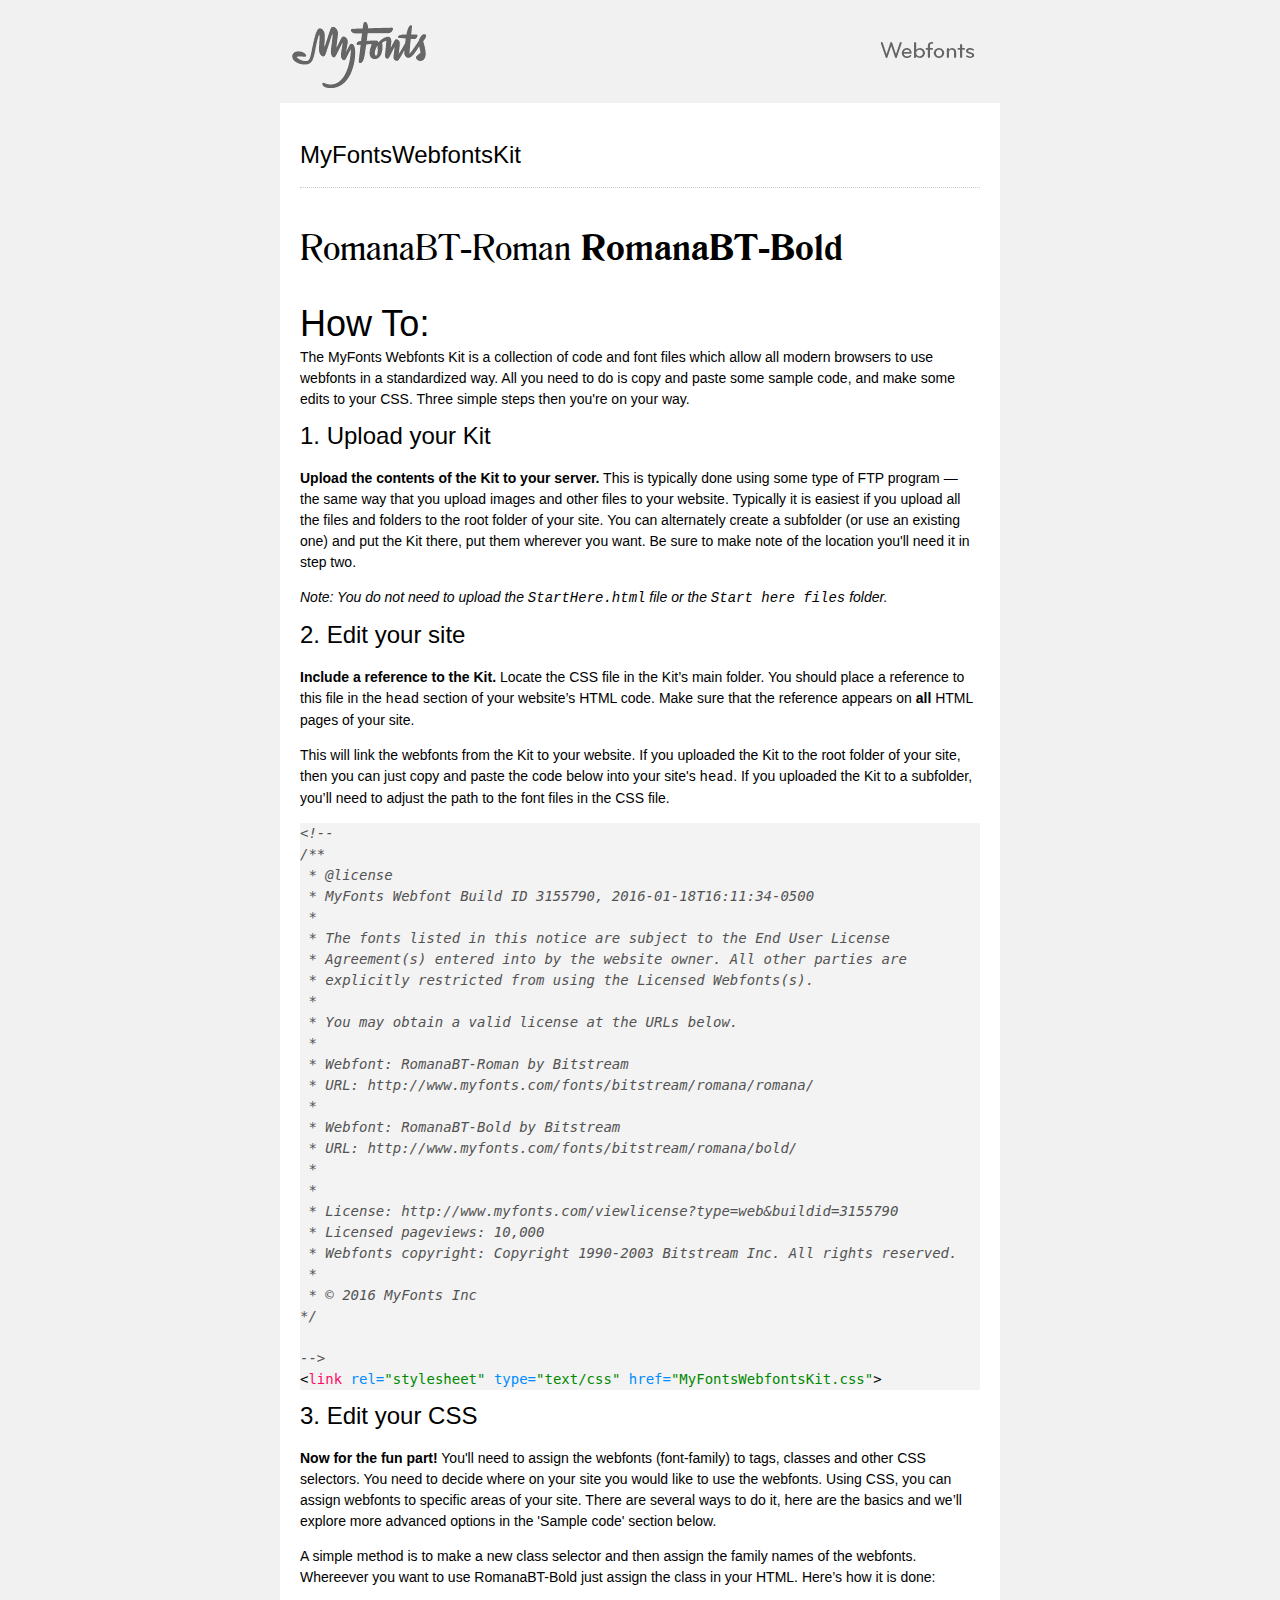
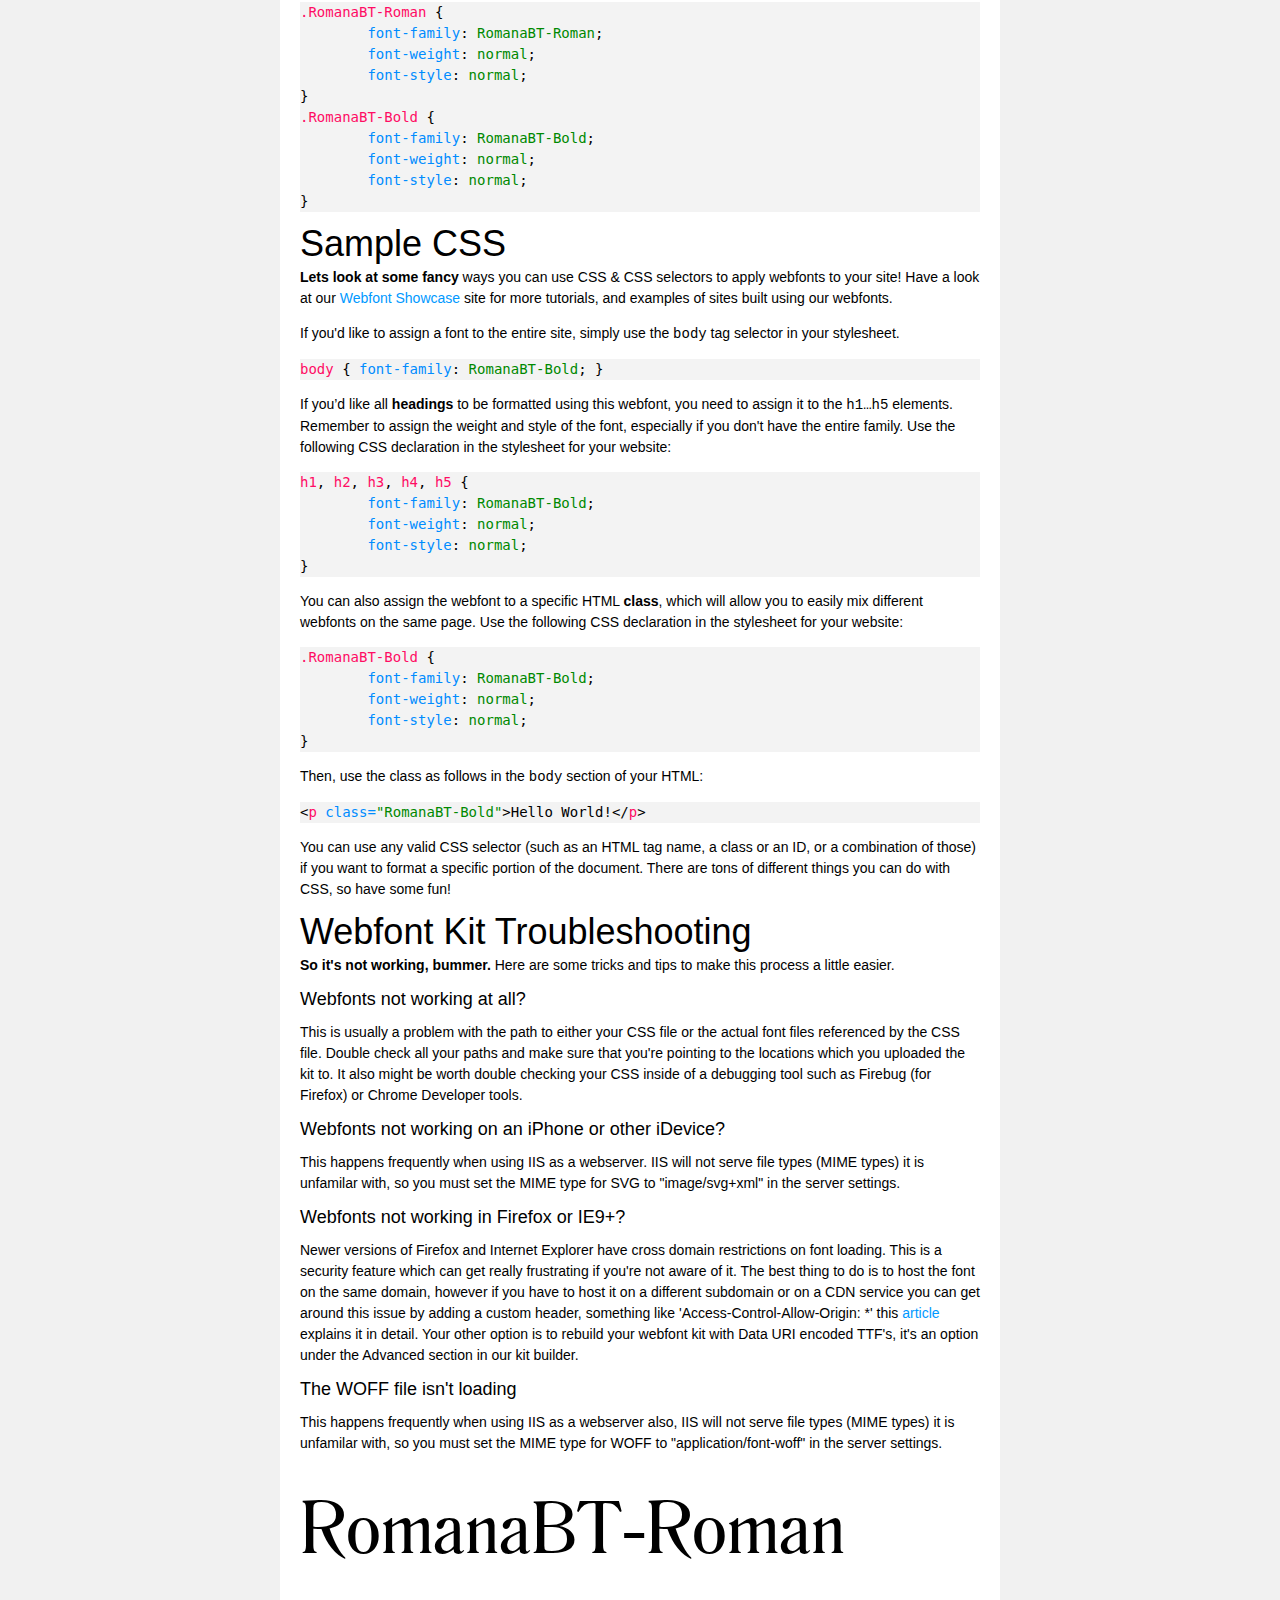
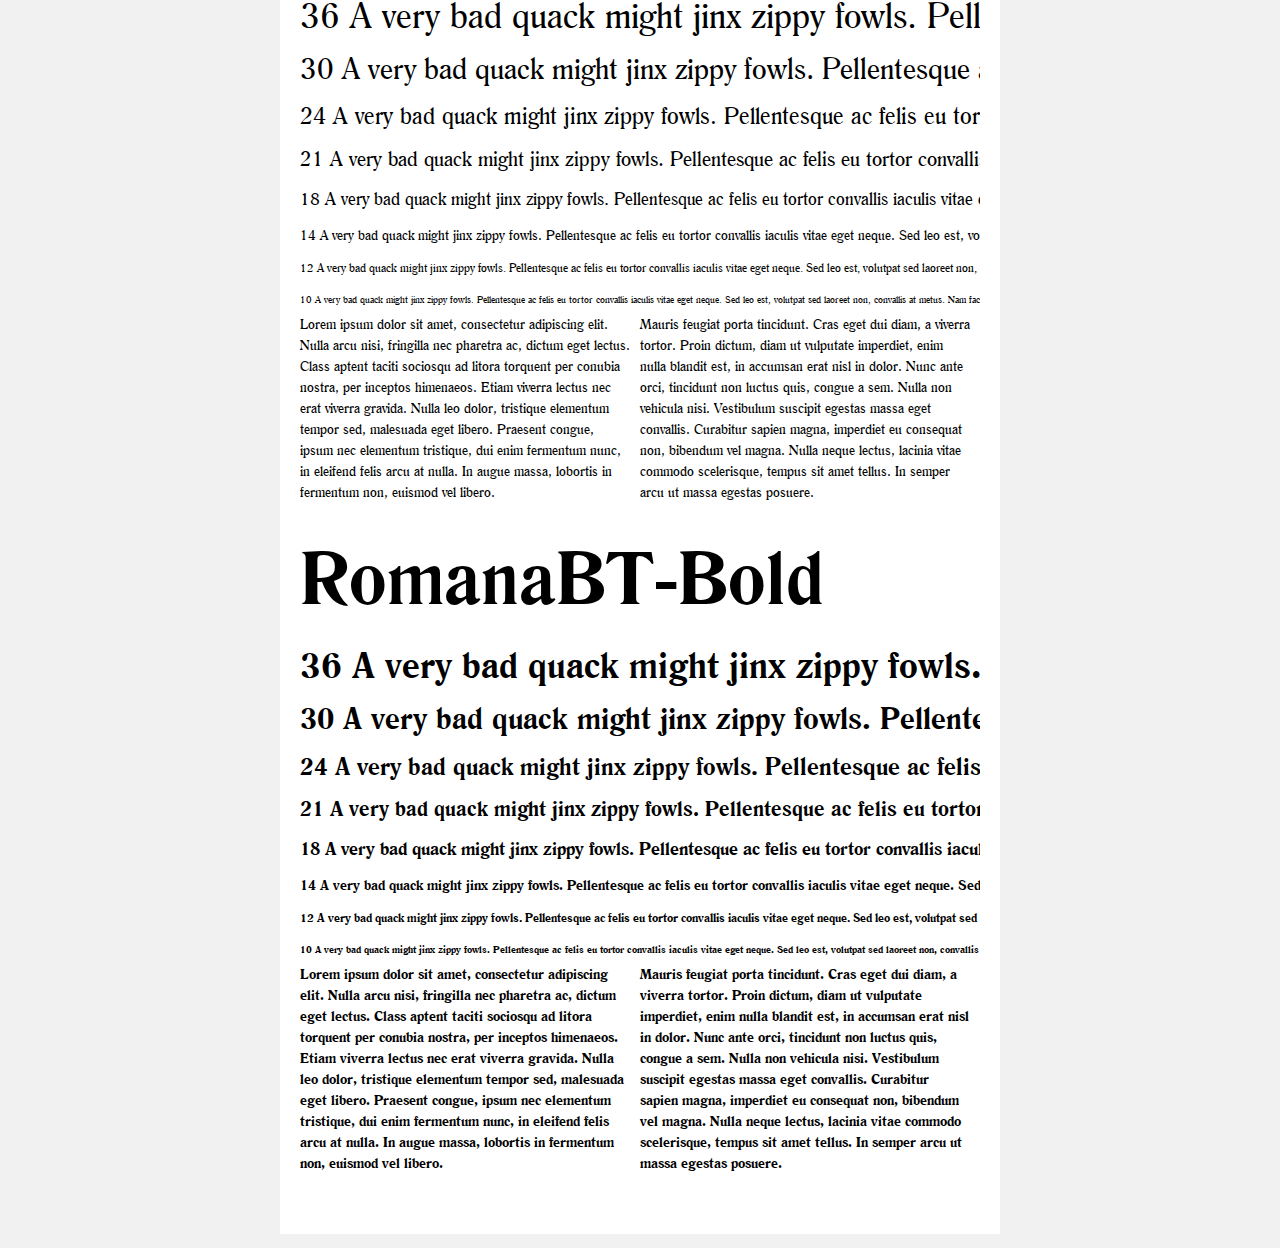
==== MyFontsWebfontsKit/StartHere.html @ 94cb9af5 "Old project that I am restarting. Main desktop styles and sturcture done. Missing responsove styles" ====
<!DOCTYPE html PUBLIC "-//W3C//DTD XHTML 1.0 Strict//EN"
	"http://www.w3.org/TR/xhtml1/DTD/xhtml1-strict.dtd">

<html xmlns="http://www.w3.org/1999/xhtml" xml:lang="en" lang="en">
<head>
<title>MyFontsWebfontsKit</title>
<meta http-equiv="Content-Type" content="text/html; charset=UTF-8"/>

<!--
/**
 * @license
 * MyFonts Webfont Build ID 3155790, 2016-01-18T16:11:34-0500
 * 
 * The fonts listed in this notice are subject to the End User License
 * Agreement(s) entered into by the website owner. All other parties are 
 * explicitly restricted from using the Licensed Webfonts(s).
 * 
 * You may obtain a valid license at the URLs below.
 * 
 * Webfont: RomanaBT-Roman by Bitstream
 * URL: http://www.myfonts.com/fonts/bitstream/romana/romana/
 * 
 * Webfont: RomanaBT-Bold by Bitstream
 * URL: http://www.myfonts.com/fonts/bitstream/romana/bold/
 * 
 * 
 * License: http://www.myfonts.com/viewlicense?type=web&buildid=3155790
 * Licensed pageviews: 10,000
 * Webfonts copyright: Copyright 1990-2003 Bitstream Inc. All rights reserved.
 * 
 * © 2016 MyFonts Inc
*/

-->

<!-- 1. load the webfonts -->
<link rel="stylesheet" type="text/css" href="MyFontsWebfontsKit.css"/>

<!-- 2. set up some css styles using the webfonts -->
<style type="text/css">
.RomanaBT-Roman { font-family: RomanaBT-Roman; }
.RomanaBT-Bold { font-family: RomanaBT-Bold; }
</style>


<!-- not relevant to webfonts. just example code highlighting. -->
<script type="text/javascript" src="Start here files/highlight.js"></script>
<script type="text/javascript">
  hljs.initHighlightingOnLoad();
</script>

<!-- also not relavent to webfonts. just layout css for this doc. -->
<link rel="stylesheet" type="text/css" href="Start here files/layout.css">


</head>
<body>
<div id="header"><br/>
  <img src="Start here files/header.png" alt="MyFonts Webfonts" style="padding-bottom: 12px;" width="720" border="0" height="66"/>
</div>
<div id="main_container">
		
<div id="headline">
<h2 class="webfont-article-block">MyFontsWebfontsKit</h2>
<div class="container-article"><p style="font-size:36px;line-height:40px;">
  <span class="RomanaBT-Roman" contenteditable="true">RomanaBT-Roman </span>
  <span class="RomanaBT-Bold" contenteditable="true">RomanaBT-Bold </span>
</div>
</div>
<div id="webfont_instructions">
	<h1>How To:</h1>
	<p>The MyFonts Webfonts Kit is a collection of code and font files which allow all modern browsers to use webfonts in a standardized way.  
	All you need to do is copy and paste some sample code, and make some edits to your CSS.  Three simple steps then you're on your way.</p>
	
	<h2>1. Upload your Kit</h2>

	<p><strong>Upload the contents of the Kit to your server.</strong> This is
	typically done using some type of FTP program — the same way that you upload images and other files
	to your website. Typically it is easiest if you upload all the files and folders to
	the root folder of your site.  You can alternately create a subfolder (or use an existing one) and put
	the Kit there, put them wherever you want.  Be sure to make note of the location you'll need it in step two. </p>

	<p><em>Note: You do not need to upload the <code>StartHere.html</code> file or
	the <code>Start here files</code> folder.</em> </p>

	<h2>2. Edit your site</h2>

	<p><strong>Include a reference to the Kit. </strong> Locate the CSS file in the Kit’s main folder.  You should place a reference to this file in the
	<code>head</code> section of your website’s HTML code. Make
	sure that the reference appears on <strong>all</strong> HTML pages of your site.</p>

	<p>This will link the webfonts from the Kit to your website. 
	If you uploaded the Kit to the root folder of your site, then
	you can just copy and paste the code below into your site's 
	<code>head</code>. If you uploaded the Kit to a
	subfolder, you’ll need to adjust the path to the font files in the CSS file. </p>

	<pre><code class="html">&lt;!--
/**
 * @license
 * MyFonts Webfont Build ID 3155790, 2016-01-18T16:11:34-0500
 * 
 * The fonts listed in this notice are subject to the End User License
 * Agreement(s) entered into by the website owner. All other parties are 
 * explicitly restricted from using the Licensed Webfonts(s).
 * 
 * You may obtain a valid license at the URLs below.
 * 
 * Webfont: RomanaBT-Roman by Bitstream
 * URL: http://www.myfonts.com/fonts/bitstream/romana/romana/
 * 
 * Webfont: RomanaBT-Bold by Bitstream
 * URL: http://www.myfonts.com/fonts/bitstream/romana/bold/
 * 
 * 
 * License: http://www.myfonts.com/viewlicense?type=web&amp;buildid=3155790
 * Licensed pageviews: 10,000
 * Webfonts copyright: Copyright 1990-2003 Bitstream Inc. All rights reserved.
 * 
 * © 2016 MyFonts Inc
*/

--&gt;
&lt;link rel=&quot;stylesheet&quot; type=&quot;text/css&quot; href=&quot;MyFontsWebfontsKit.css&quot;&gt;
</code></pre>
	
	<h2>3. Edit your CSS</h2>

	<p><strong>Now for the fun part!</strong>
	You'll need to assign the webfonts (font-family) to tags, classes and other CSS selectors.
	You need to decide where on your site you would like to use the webfonts.  
	Using CSS, you can assign webfonts to specific areas of your site.  
	There are several ways to do it, here are the basics and we’ll explore more advanced options in the 'Sample code' section below. </p>

	<p>A simple method is to make a new class selector and
	then assign the family names of the webfonts.  Whereever you want to use RomanaBT-Bold just assign the class in your HTML. Here’s how it is done: </p>
	
	
	<pre><code class="css">.RomanaBT-Roman { 
	font-family: RomanaBT-Roman;
	font-weight: normal;
	font-style: normal;
}
.RomanaBT-Bold { 
	font-family: RomanaBT-Bold;
	font-weight: normal;
	font-style: normal;
}
</code></pre>
</div>
<div id="webfont_code">
	<h1>Sample CSS</h1>
	<p><strong>Lets look at some fancy</strong> ways you can use CSS &amp; CSS selectors to apply webfonts to your site!
	Have a look at our <a href='http://webfonts.myfonts.com'>Webfont Showcase</a> site for more tutorials, and examples of sites built using our webfonts.
	</p>
	
	<p>If you'd like to assign a font to the entire site, simply use the <code>body</code> tag selector in your stylesheet.</p>
	
	 
	<pre><code class="css">body { font-family: RomanaBT-Bold; }</code></pre>

	<p>If you’d like all <strong>headings</strong> to be formatted using this
	webfont, you need to assign it to the <code>h1…h5</code> elements.  
	Remember to assign the weight and style of the font, especially if you don't have the entire family.
	Use the following CSS declaration in the stylesheet for your website: </p>

 
	<pre><code class="css">h1, h2, h3, h4, h5 { 
	font-family: RomanaBT-Bold; 
	font-weight: normal; 
	font-style: normal; 
}</code></pre>

	<p>You can also assign the webfont to a specific HTML <strong>class</strong>, which will allow
	you to easily mix different webfonts on the same page. Use the following CSS
	declaration in the stylesheet for your website: </p>

	
	<pre><code class="css">.RomanaBT-Bold { 
	font-family: RomanaBT-Bold;
	font-weight: normal;
	font-style: normal;
}
</code></pre>

	<p>Then, use the class as follows in the <code>body</code> section of your HTML: </p>

		<pre><code class="html">&lt;p class=&quot;RomanaBT-Bold&quot;&gt;Hello World!&lt;/p&gt;</code></pre>

	<p>You can use any valid CSS selector (such as an HTML tag name, a class or an
	ID, or a combination of those) if you want to format a specific portion of the
	document.  There are tons of different things you can do with CSS, so have some fun!</p>
	
</div>

<div id="webfont_troubleshooting">
	
	<h1>Webfont Kit Troubleshooting</h1>
	
	<p><strong>So it's not working, bummer.</strong>  Here are some tricks and tips to make this process a little easier.</p>
	
	<h3>Webfonts not working at all?</h3><p>
	This is usually a problem with the path to either your CSS file or the actual font files referenced by the CSS file.  Double check all your paths and make sure that you're pointing to the locations which you uploaded the kit to.
	It also might be worth double checking your CSS inside of a debugging tool such as Firebug (for Firefox) or Chrome Developer tools.
	</p>

	<h3>Webfonts not working on an iPhone or other iDevice?</h3><p>
	This happens frequently when using IIS as a webserver. IIS will not serve file types (MIME types) it is unfamilar with, so
	you must set the MIME type for SVG to "image/svg+xml" in the server settings.</p>

	<h3>Webfonts not working in Firefox or IE9+?</h3><p>
	Newer versions of Firefox and Internet Explorer have cross domain restrictions on font loading.
	This is a security feature which can get really frustrating if you're not aware of it.  The best thing to do is to host the font on the same domain,
	however if you have to host it on a different subdomain or on a CDN service you can get around this issue by adding a custom header, something like 'Access-Control-Allow-Origin: *'
	this <a href='http://www.red-team-design.com/firefox-doesnt-allow-cross-domain-fonts-by-default/'>article</a> explains it in detail.
	Your other option is to rebuild your webfont kit with Data URI encoded TTF's, it's an option under the Advanced section in our kit builder.</p>
	
	<h3>The WOFF file isn't loading</h3><p>
	This happens frequently when using IIS as a webserver also, IIS will not serve file types (MIME types) it is unfamilar with, so
	you must set the MIME type for WOFF to "application/font-woff" in the server settings.</p>
	</div>

<div id="webfont_specimen">
	<div class="clearer">&nbsp;</div>
	
		  <div class="clearer">&nbsp;</div>
  <div class="webfont-sample-block">
    <p class="RomanaBT-Roman webfont-sample" style="font-size:72px;">RomanaBT-Roman</p>
  </div>
  <div class="webfont-sample-block nowrap">
    <p class="RomanaBT-Roman webfont-sample" style="font-size:36px;"><span>36 </span>A very bad quack might jinx zippy fowls. Pellentesque ac felis eu tortor convallis iaculis vitae eget neque. Sed leo est, volutpat sed laoreet non, convallis at metus. Nam facilisis risus eget orci posuere sodales. Aliquam eleifend quam vel ipsum euismod aliquam. Lorem ipsum dolor sit amet, consectetur adipiscing elit. Cras ut ultrices tellus. Aliquam quis metus diam, id commodo mi. Aenean ac urna mi, sit amet gravida lacus. Aliquam urna nunc, pulvinar vel egestas ac, tincidunt non dui. Maecenas in orci sit amet lacus mollis viverra eu vitae arcu. Vestibulum eros quam, viverra et fermentum ac, ultrices sit amet risus. Nulla tristique magna vel urna tempus cursus. </p>
    <p class="RomanaBT-Roman webfont-sample" style="font-size:30px;"><span>30 </span>A very bad quack might jinx zippy fowls. Pellentesque ac felis eu tortor convallis iaculis vitae eget neque. Sed leo est, volutpat sed laoreet non, convallis at metus. Nam facilisis risus eget orci posuere sodales. Aliquam eleifend quam vel ipsum euismod aliquam. Lorem ipsum dolor sit amet, consectetur adipiscing elit. Cras ut ultrices tellus. Aliquam quis metus diam, id commodo mi. Aenean ac urna mi, sit amet gravida lacus. Aliquam urna nunc, pulvinar vel egestas ac, tincidunt non dui. Maecenas in orci sit amet lacus mollis viverra eu vitae arcu. Vestibulum eros quam, viverra et fermentum ac, ultrices sit amet risus. Nulla tristique magna vel urna tempus cursus. </p>
    <p class="RomanaBT-Roman webfont-sample" style="font-size:24px;"><span>24 </span>A very bad quack might jinx zippy fowls. Pellentesque ac felis eu tortor convallis iaculis vitae eget neque. Sed leo est, volutpat sed laoreet non, convallis at metus. Nam facilisis risus eget orci posuere sodales. Aliquam eleifend quam vel ipsum euismod aliquam. Lorem ipsum dolor sit amet, consectetur adipiscing elit. Cras ut ultrices tellus. Aliquam quis metus diam, id commodo mi. Aenean ac urna mi, sit amet gravida lacus. Aliquam urna nunc, pulvinar vel egestas ac, tincidunt non dui. Maecenas in orci sit amet lacus mollis viverra eu vitae arcu. Vestibulum eros quam, viverra et fermentum ac, ultrices sit amet risus. Nulla tristique magna vel urna tempus cursus. </p>
    <p class="RomanaBT-Roman webfont-sample" style="font-size:21px;"><span>21 </span>A very bad quack might jinx zippy fowls. Pellentesque ac felis eu tortor convallis iaculis vitae eget neque. Sed leo est, volutpat sed laoreet non, convallis at metus. Nam facilisis risus eget orci posuere sodales. Aliquam eleifend quam vel ipsum euismod aliquam. Lorem ipsum dolor sit amet, consectetur adipiscing elit. Cras ut ultrices tellus. Aliquam quis metus diam, id commodo mi. Aenean ac urna mi, sit amet gravida lacus. Aliquam urna nunc, pulvinar vel egestas ac, tincidunt non dui. Maecenas in orci sit amet lacus mollis viverra eu vitae arcu. Vestibulum eros quam, viverra et fermentum ac, ultrices sit amet risus. Nulla tristique magna vel urna tempus cursus. </p>
    <p class="RomanaBT-Roman webfont-sample" style="font-size:18px;"><span>18 </span>A very bad quack might jinx zippy fowls. Pellentesque ac felis eu tortor convallis iaculis vitae eget neque. Sed leo est, volutpat sed laoreet non, convallis at metus. Nam facilisis risus eget orci posuere sodales. Aliquam eleifend quam vel ipsum euismod aliquam. Lorem ipsum dolor sit amet, consectetur adipiscing elit. Cras ut ultrices tellus. Aliquam quis metus diam, id commodo mi. Aenean ac urna mi, sit amet gravida lacus. Aliquam urna nunc, pulvinar vel egestas ac, tincidunt non dui. Maecenas in orci sit amet lacus mollis viverra eu vitae arcu. Vestibulum eros quam, viverra et fermentum ac, ultrices sit amet risus. Nulla tristique magna vel urna tempus cursus. </p>
    <p class="RomanaBT-Roman webfont-sample" style="font-size:14px;"><span>14 </span>A very bad quack might jinx zippy fowls. Pellentesque ac felis eu tortor convallis iaculis vitae eget neque. Sed leo est, volutpat sed laoreet non, convallis at metus. Nam facilisis risus eget orci posuere sodales. Aliquam eleifend quam vel ipsum euismod aliquam. Lorem ipsum dolor sit amet, consectetur adipiscing elit. Cras ut ultrices tellus. Aliquam quis metus diam, id commodo mi. Aenean ac urna mi, sit amet gravida lacus. Aliquam urna nunc, pulvinar vel egestas ac, tincidunt non dui. Maecenas in orci sit amet lacus mollis viverra eu vitae arcu. Vestibulum eros quam, viverra et fermentum ac, ultrices sit amet risus. Nulla tristique magna vel urna tempus cursus. </p>
    <p class="RomanaBT-Roman webfont-sample" style="font-size:12px;"><span>12 </span>A very bad quack might jinx zippy fowls. Pellentesque ac felis eu tortor convallis iaculis vitae eget neque. Sed leo est, volutpat sed laoreet non, convallis at metus. Nam facilisis risus eget orci posuere sodales. Aliquam eleifend quam vel ipsum euismod aliquam. Lorem ipsum dolor sit amet, consectetur adipiscing elit. Cras ut ultrices tellus. Aliquam quis metus diam, id commodo mi. Aenean ac urna mi, sit amet gravida lacus. Aliquam urna nunc, pulvinar vel egestas ac, tincidunt non dui. Maecenas in orci sit amet lacus mollis viverra eu vitae arcu. Vestibulum eros quam, viverra et fermentum ac, ultrices sit amet risus. Nulla tristique magna vel urna tempus cursus. </p>
    <p class="RomanaBT-Roman webfont-sample" style="font-size:10px;"><span>10 </span>A very bad quack might jinx zippy fowls. Pellentesque ac felis eu tortor convallis iaculis vitae eget neque. Sed leo est, volutpat sed laoreet non, convallis at metus. Nam facilisis risus eget orci posuere sodales. Aliquam eleifend quam vel ipsum euismod aliquam. Lorem ipsum dolor sit amet, consectetur adipiscing elit. Cras ut ultrices tellus. Aliquam quis metus diam, id commodo mi. Aenean ac urna mi, sit amet gravida lacus. Aliquam urna nunc, pulvinar vel egestas ac, tincidunt non dui. Maecenas in orci sit amet lacus mollis viverra eu vitae arcu. Vestibulum eros quam, viverra et fermentum ac, ultrices sit amet risus. Nulla tristique magna vel urna tempus cursus. </p>
  </div>
  <div class="webfont-twocolumns">
    <p class="RomanaBT-Roman">Lorem ipsum dolor sit amet, consectetur adipiscing elit. Nulla arcu nisi, fringilla nec pharetra ac, dictum eget lectus. Class aptent taciti sociosqu ad litora torquent per conubia nostra, per inceptos himenaeos. Etiam viverra lectus nec erat viverra gravida. Nulla leo dolor, tristique elementum tempor sed, malesuada eget libero. Praesent congue, ipsum nec elementum tristique, dui enim fermentum nunc, in eleifend felis arcu at nulla. In augue massa, lobortis in fermentum non, euismod vel libero. </p>
  </div>
  <div class="webfont-twocolumns last">
    <p class="RomanaBT-Roman">Mauris feugiat porta tincidunt. Cras eget dui diam, a viverra tortor. Proin dictum, diam ut vulputate imperdiet, enim nulla blandit est, in accumsan erat nisl in dolor. Nunc ante orci, tincidunt non luctus quis, congue a sem. Nulla non vehicula nisi. Vestibulum suscipit egestas massa eget convallis. Curabitur sapien magna, imperdiet eu consequat non, bibendum vel magna. Nulla neque lectus, lacinia vitae commodo scelerisque, tempus sit amet tellus. In semper arcu ut massa egestas posuere. </p>
  </div>
  <div class="clearer">&nbsp;</div>
    	  <div class="clearer">&nbsp;</div>
  <div class="webfont-sample-block">
    <p class="RomanaBT-Bold webfont-sample" style="font-size:72px;">RomanaBT-Bold</p>
  </div>
  <div class="webfont-sample-block nowrap">
    <p class="RomanaBT-Bold webfont-sample" style="font-size:36px;"><span>36 </span>A very bad quack might jinx zippy fowls. Pellentesque ac felis eu tortor convallis iaculis vitae eget neque. Sed leo est, volutpat sed laoreet non, convallis at metus. Nam facilisis risus eget orci posuere sodales. Aliquam eleifend quam vel ipsum euismod aliquam. Lorem ipsum dolor sit amet, consectetur adipiscing elit. Cras ut ultrices tellus. Aliquam quis metus diam, id commodo mi. Aenean ac urna mi, sit amet gravida lacus. Aliquam urna nunc, pulvinar vel egestas ac, tincidunt non dui. Maecenas in orci sit amet lacus mollis viverra eu vitae arcu. Vestibulum eros quam, viverra et fermentum ac, ultrices sit amet risus. Nulla tristique magna vel urna tempus cursus. </p>
    <p class="RomanaBT-Bold webfont-sample" style="font-size:30px;"><span>30 </span>A very bad quack might jinx zippy fowls. Pellentesque ac felis eu tortor convallis iaculis vitae eget neque. Sed leo est, volutpat sed laoreet non, convallis at metus. Nam facilisis risus eget orci posuere sodales. Aliquam eleifend quam vel ipsum euismod aliquam. Lorem ipsum dolor sit amet, consectetur adipiscing elit. Cras ut ultrices tellus. Aliquam quis metus diam, id commodo mi. Aenean ac urna mi, sit amet gravida lacus. Aliquam urna nunc, pulvinar vel egestas ac, tincidunt non dui. Maecenas in orci sit amet lacus mollis viverra eu vitae arcu. Vestibulum eros quam, viverra et fermentum ac, ultrices sit amet risus. Nulla tristique magna vel urna tempus cursus. </p>
    <p class="RomanaBT-Bold webfont-sample" style="font-size:24px;"><span>24 </span>A very bad quack might jinx zippy fowls. Pellentesque ac felis eu tortor convallis iaculis vitae eget neque. Sed leo est, volutpat sed laoreet non, convallis at metus. Nam facilisis risus eget orci posuere sodales. Aliquam eleifend quam vel ipsum euismod aliquam. Lorem ipsum dolor sit amet, consectetur adipiscing elit. Cras ut ultrices tellus. Aliquam quis metus diam, id commodo mi. Aenean ac urna mi, sit amet gravida lacus. Aliquam urna nunc, pulvinar vel egestas ac, tincidunt non dui. Maecenas in orci sit amet lacus mollis viverra eu vitae arcu. Vestibulum eros quam, viverra et fermentum ac, ultrices sit amet risus. Nulla tristique magna vel urna tempus cursus. </p>
    <p class="RomanaBT-Bold webfont-sample" style="font-size:21px;"><span>21 </span>A very bad quack might jinx zippy fowls. Pellentesque ac felis eu tortor convallis iaculis vitae eget neque. Sed leo est, volutpat sed laoreet non, convallis at metus. Nam facilisis risus eget orci posuere sodales. Aliquam eleifend quam vel ipsum euismod aliquam. Lorem ipsum dolor sit amet, consectetur adipiscing elit. Cras ut ultrices tellus. Aliquam quis metus diam, id commodo mi. Aenean ac urna mi, sit amet gravida lacus. Aliquam urna nunc, pulvinar vel egestas ac, tincidunt non dui. Maecenas in orci sit amet lacus mollis viverra eu vitae arcu. Vestibulum eros quam, viverra et fermentum ac, ultrices sit amet risus. Nulla tristique magna vel urna tempus cursus. </p>
    <p class="RomanaBT-Bold webfont-sample" style="font-size:18px;"><span>18 </span>A very bad quack might jinx zippy fowls. Pellentesque ac felis eu tortor convallis iaculis vitae eget neque. Sed leo est, volutpat sed laoreet non, convallis at metus. Nam facilisis risus eget orci posuere sodales. Aliquam eleifend quam vel ipsum euismod aliquam. Lorem ipsum dolor sit amet, consectetur adipiscing elit. Cras ut ultrices tellus. Aliquam quis metus diam, id commodo mi. Aenean ac urna mi, sit amet gravida lacus. Aliquam urna nunc, pulvinar vel egestas ac, tincidunt non dui. Maecenas in orci sit amet lacus mollis viverra eu vitae arcu. Vestibulum eros quam, viverra et fermentum ac, ultrices sit amet risus. Nulla tristique magna vel urna tempus cursus. </p>
    <p class="RomanaBT-Bold webfont-sample" style="font-size:14px;"><span>14 </span>A very bad quack might jinx zippy fowls. Pellentesque ac felis eu tortor convallis iaculis vitae eget neque. Sed leo est, volutpat sed laoreet non, convallis at metus. Nam facilisis risus eget orci posuere sodales. Aliquam eleifend quam vel ipsum euismod aliquam. Lorem ipsum dolor sit amet, consectetur adipiscing elit. Cras ut ultrices tellus. Aliquam quis metus diam, id commodo mi. Aenean ac urna mi, sit amet gravida lacus. Aliquam urna nunc, pulvinar vel egestas ac, tincidunt non dui. Maecenas in orci sit amet lacus mollis viverra eu vitae arcu. Vestibulum eros quam, viverra et fermentum ac, ultrices sit amet risus. Nulla tristique magna vel urna tempus cursus. </p>
    <p class="RomanaBT-Bold webfont-sample" style="font-size:12px;"><span>12 </span>A very bad quack might jinx zippy fowls. Pellentesque ac felis eu tortor convallis iaculis vitae eget neque. Sed leo est, volutpat sed laoreet non, convallis at metus. Nam facilisis risus eget orci posuere sodales. Aliquam eleifend quam vel ipsum euismod aliquam. Lorem ipsum dolor sit amet, consectetur adipiscing elit. Cras ut ultrices tellus. Aliquam quis metus diam, id commodo mi. Aenean ac urna mi, sit amet gravida lacus. Aliquam urna nunc, pulvinar vel egestas ac, tincidunt non dui. Maecenas in orci sit amet lacus mollis viverra eu vitae arcu. Vestibulum eros quam, viverra et fermentum ac, ultrices sit amet risus. Nulla tristique magna vel urna tempus cursus. </p>
    <p class="RomanaBT-Bold webfont-sample" style="font-size:10px;"><span>10 </span>A very bad quack might jinx zippy fowls. Pellentesque ac felis eu tortor convallis iaculis vitae eget neque. Sed leo est, volutpat sed laoreet non, convallis at metus. Nam facilisis risus eget orci posuere sodales. Aliquam eleifend quam vel ipsum euismod aliquam. Lorem ipsum dolor sit amet, consectetur adipiscing elit. Cras ut ultrices tellus. Aliquam quis metus diam, id commodo mi. Aenean ac urna mi, sit amet gravida lacus. Aliquam urna nunc, pulvinar vel egestas ac, tincidunt non dui. Maecenas in orci sit amet lacus mollis viverra eu vitae arcu. Vestibulum eros quam, viverra et fermentum ac, ultrices sit amet risus. Nulla tristique magna vel urna tempus cursus. </p>
  </div>
  <div class="webfont-twocolumns">
    <p class="RomanaBT-Bold">Lorem ipsum dolor sit amet, consectetur adipiscing elit. Nulla arcu nisi, fringilla nec pharetra ac, dictum eget lectus. Class aptent taciti sociosqu ad litora torquent per conubia nostra, per inceptos himenaeos. Etiam viverra lectus nec erat viverra gravida. Nulla leo dolor, tristique elementum tempor sed, malesuada eget libero. Praesent congue, ipsum nec elementum tristique, dui enim fermentum nunc, in eleifend felis arcu at nulla. In augue massa, lobortis in fermentum non, euismod vel libero. </p>
  </div>
  <div class="webfont-twocolumns last">
    <p class="RomanaBT-Bold">Mauris feugiat porta tincidunt. Cras eget dui diam, a viverra tortor. Proin dictum, diam ut vulputate imperdiet, enim nulla blandit est, in accumsan erat nisl in dolor. Nunc ante orci, tincidunt non luctus quis, congue a sem. Nulla non vehicula nisi. Vestibulum suscipit egestas massa eget convallis. Curabitur sapien magna, imperdiet eu consequat non, bibendum vel magna. Nulla neque lectus, lacinia vitae commodo scelerisque, tempus sit amet tellus. In semper arcu ut massa egestas posuere. </p>
  </div>
  <div class="clearer">&nbsp;</div>
    </div>


</div>
</body>
</html>
---- MyFontsWebfontsKit/MyFontsWebfontsKit.css ----
/**
 * @license
 * MyFonts Webfont Build ID 3155790, 2016-01-18T16:11:34-0500
 * 
 * The fonts listed in this notice are subject to the End User License
 * Agreement(s) entered into by the website owner. All other parties are 
 * explicitly restricted from using the Licensed Webfonts(s).
 * 
 * You may obtain a valid license at the URLs below.
 * 
 * Webfont: RomanaBT-Roman by Bitstream
 * URL: http://www.myfonts.com/fonts/bitstream/romana/romana/
 * 
 * Webfont: RomanaBT-Bold by Bitstream
 * URL: http://www.myfonts.com/fonts/bitstream/romana/bold/
 * 
 * 
 * License: http://www.myfonts.com/viewlicense?type=web&buildid=3155790
 * Licensed pageviews: 10,000
 * Webfonts copyright: Copyright 1990-2003 Bitstream Inc. All rights reserved.
 * 
 * © 2016 MyFonts Inc
*/


/* @import must be at top of file, otherwise CSS will not work */
@import url("//hello.myfonts.net/count/30274e");

  
@font-face {font-family: 'RomanaBT-Roman';src: url('webfonts/30274E_0_0.eot');src: url('webfonts/30274E_0_0.eot?#iefix') format('embedded-opentype'),url('webfonts/30274E_0_0.woff2') format('woff2'),url('webfonts/30274E_0_0.woff') format('woff'),url('webfonts/30274E_0_0.ttf') format('truetype');}
 
  
@font-face {font-family: 'RomanaBT-Bold';src: url('webfonts/30274E_1_0.eot');src: url('webfonts/30274E_1_0.eot?#iefix') format('embedded-opentype'),url('webfonts/30274E_1_0.woff2') format('woff2'),url('webfonts/30274E_1_0.woff') format('woff'),url('webfonts/30274E_1_0.ttf') format('truetype');}
---- MyFontsWebfontsKit/Start here files/layout.css ----
body {
	font-family: "Lucida Grande", "Lucida Sans Unicode", Helvetica, Arial, sans-serif;
	font-size: 14px;
	line-height: 1.5em;
	background-color: #F1F1F1;
	margin: 0px;
	background-position: top;
}
#header, #footer {
	font-size: 10px;
	width: 720px;
	margin: 10px auto 0px auto;
	text-align: center;
	line-height: 1.2em;
}
#main_container {
	width: 680px;
	margin: 0px auto 20px auto;
	background-color: #FFFFFF;
	padding: 40px 20px;
}
a:link, a:visited {
	color: #0099FF;
	text-decoration: none;
}
a:hover {
	text-decoration: underline;	/*border-bottom: 1px dotted #999;*/
}
a:active {
	color: #6699FF;
}
p {
	margin: 0px 0px 1em 0px;
	padding: 0;
}
h1, h2, h3, h4, h5 {
	font-weight: normal;
	line-height: 1em;
	padding: 0;
	margin: 5px 0;
}
h1 {
	font-size: 36px;
}
h2 {
	font-size: 24px;
	margin-bottom: 20px;
}
h3 {
	font-size: 18px;
	margin-bottom: 14px;
}
h4 {
	font-size: 12px;
}
h5 {
	font-size: 14px;
	font-weight: bold;
}
ul {
	margin: 0px;
	padding-left: 18px;
}
li {
	line-height: 2em;
}
hr {
	height: 0px;
	border-width: 1px 0px 0px 0px;
	border-style: dotted none none none;
	border-color: #CCC;
	padding-bottom: 5px;
}
div.container-article {
	padding-top: 40px !important;
	margin-top: 20px;
	border-top: 1px dotted #CCC;
}
div.webfont-credits, .webfont-twocolumns, .webfont-sample-block {
	padding: 0px;
	/*border: 1px solid #CCC;*/
	float: left; 
}
.webfont-article-block {
	margin: 0 auto 20px auto;
	padding: 0;
}
.webfont-sample-block {
	width: 680px;
}
.webfont-sample {
	margin-top:20px;
	margin-bottom: 10px;
	margin-left: auto;
	margin-right: auto;
	line-height: 1em;
}
.nowrap {
	white-space:nowrap;
	overflow: hidden;
}
.last {
	margin: 0;
}
.webfont-twocolumns {
	width: 330px;
	margin: 0 10px 0 0;
}
.webfont-credits {
	width: 160px;
	font-size: 11px;
	line-height: 1.5em;
	margin: 0 10px 0 0;
}
div.clearer {
	font-size: 0px;
	height: 5px;
	margin: 0px;
	padding: 0px;
	clear: both;
	line-height: 0px;
}
cite, em {
	font-style: italic;
}

/* 
	Code formatting
*/
pre code {
  display: block;
  color: #000;
  background: #F3F3F3;
	font-family: "Consolas", "Menlo", "DejaVu Sans Mono", monospace;
}
pre .subst,
pre .title {
  font-weight: normal;
  color: #000;
}
pre .comment {
  color: #535353;
  font-style: italic;
}
pre .doctype {
  color: #535353;
}
pre .tag {
  background: #F3F3F3;
}
pre .tag .title,
pre .id,
pre .attr_selector,
pre .pseudo,
pre .literal,
pre .keyword,
pre .hexcolor,
pre .css .function,
pre .ini .title,
pre .css .class,
pre .list .title,
pre .tex .command {
  font-weight: normal;
  color: #FF0C64;
}
pre .attribute,
pre .rules .keyword,
pre .number,
pre .date {
  font-weight: normal;
  color: #008CFF;
}
pre .number {
  font-weight: normal;
}
pre .string,
pre .value,
pre .filter .argument,
pre .css .function .params {
  color: #008900;
  font-weight: normal;
}
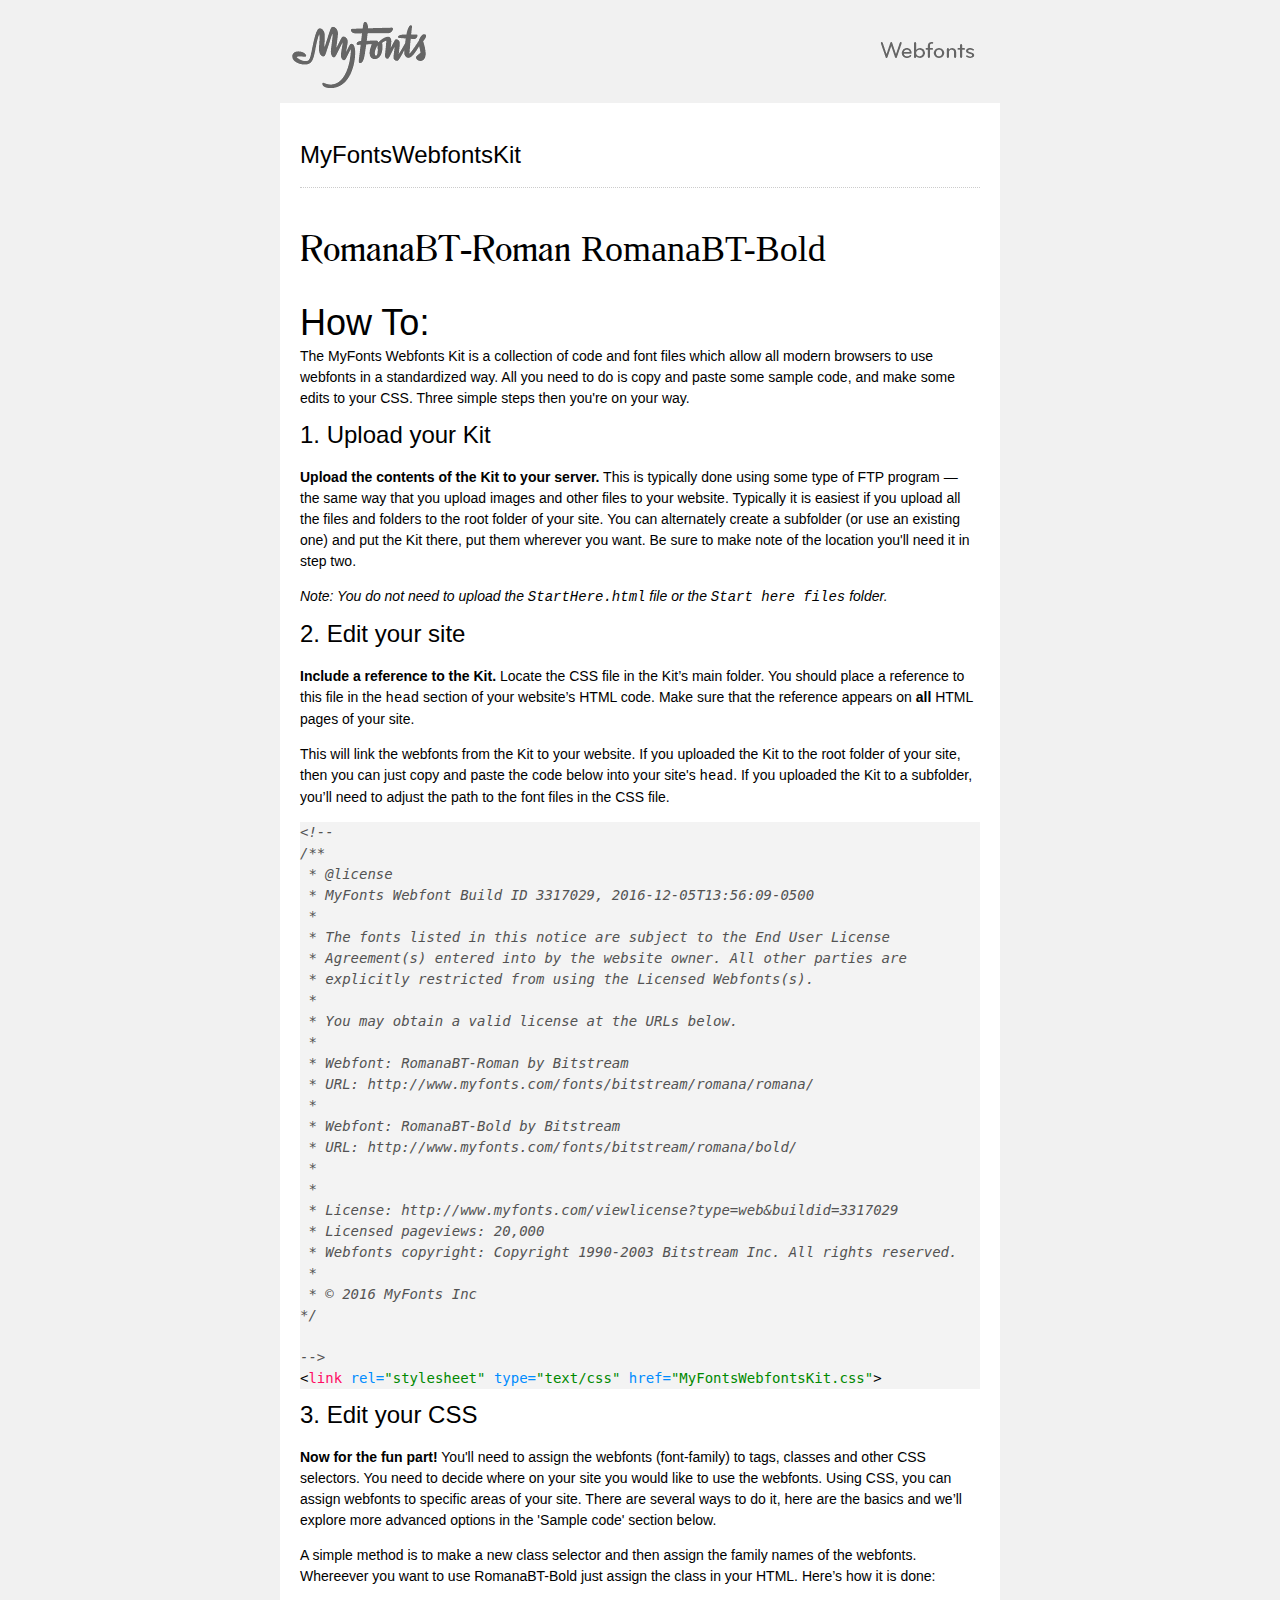
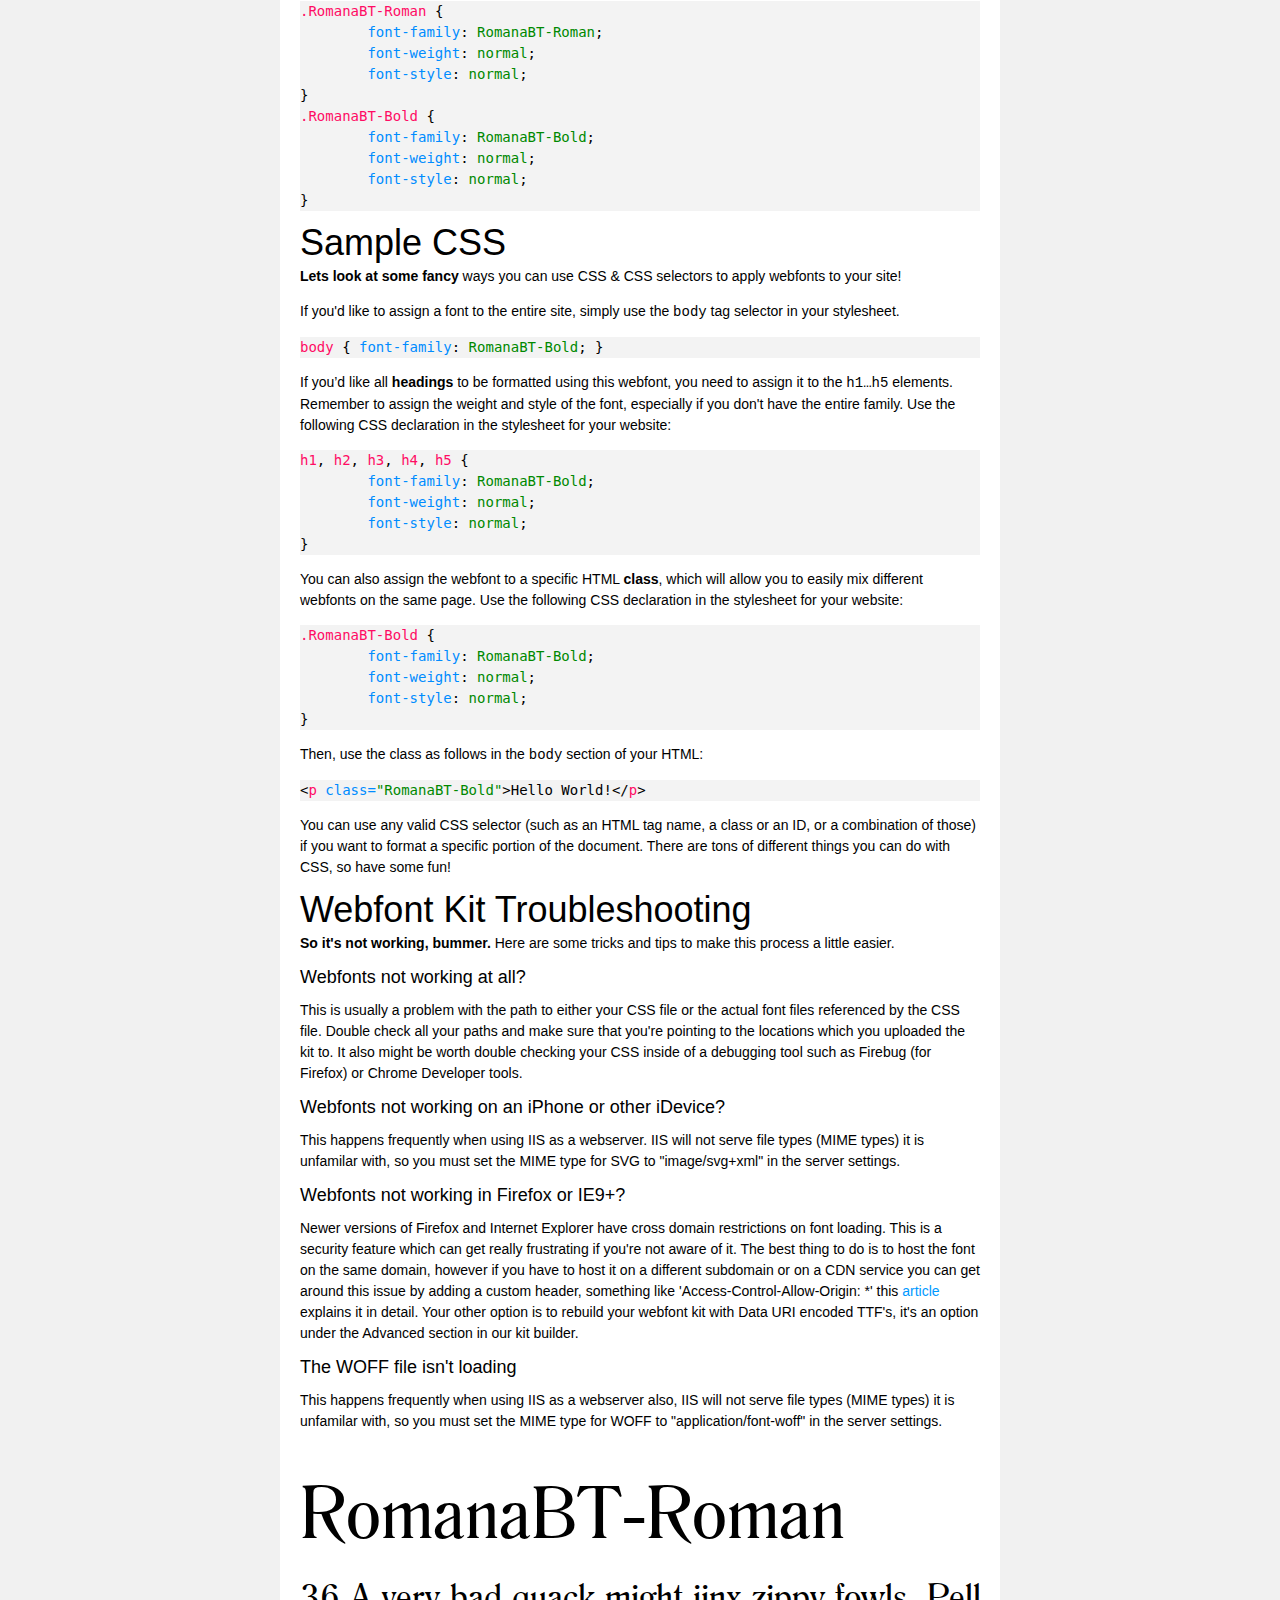
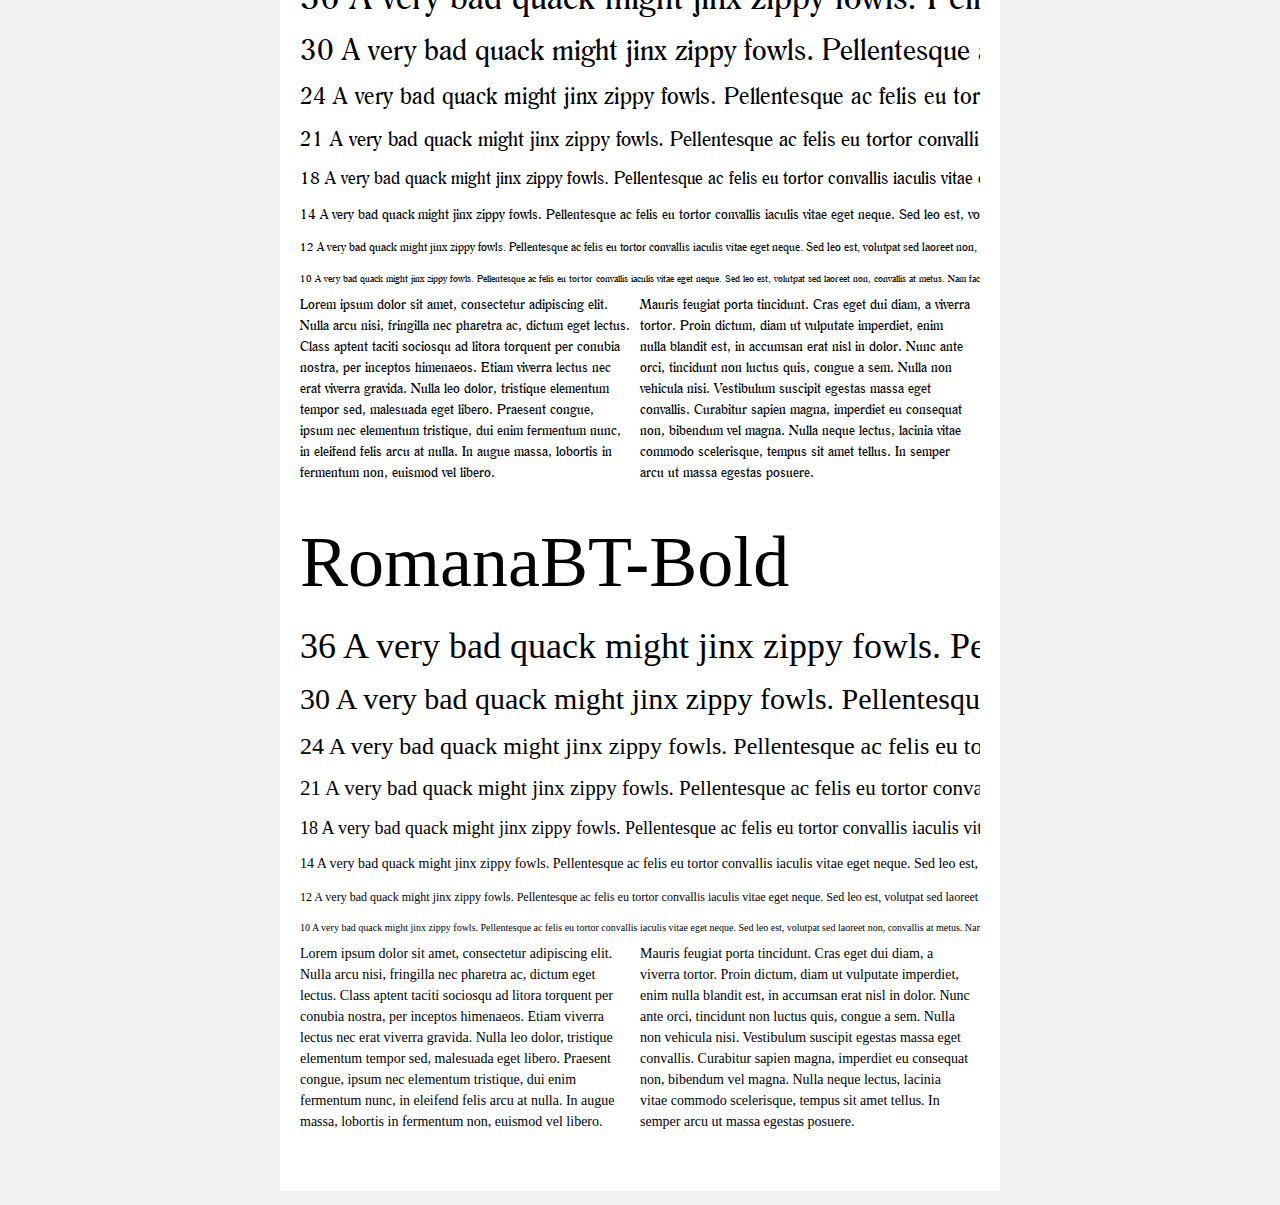
==== commit b614a5f7: "fixed fonts" ====
--- a/MyFontsWebfontsKit/StartHere.html
+++ b/MyFontsWebfontsKit/StartHere.html
@@ -9,7 +9,7 @@
 <!--
 /**
  * @license
- * MyFonts Webfont Build ID 3155790, 2016-01-18T16:11:34-0500
+ * MyFonts Webfont Build ID 3317029, 2016-12-05T13:56:09-0500
  * 
  * The fonts listed in this notice are subject to the End User License
  * Agreement(s) entered into by the website owner. All other parties are 
@@ -24,8 +24,8 @@
  * URL: http://www.myfonts.com/fonts/bitstream/romana/bold/
  * 
  * 
- * License: http://www.myfonts.com/viewlicense?type=web&buildid=3155790
- * Licensed pageviews: 10,000
+ * License: http://www.myfonts.com/viewlicense?type=web&buildid=3317029
+ * Licensed pageviews: 20,000
  * Webfonts copyright: Copyright 1990-2003 Bitstream Inc. All rights reserved.
  * 
  * © 2016 MyFonts Inc
@@ -98,7 +98,7 @@
 	<pre><code class="html">&lt;!--
 /**
  * @license
- * MyFonts Webfont Build ID 3155790, 2016-01-18T16:11:34-0500
+ * MyFonts Webfont Build ID 3317029, 2016-12-05T13:56:09-0500
  * 
  * The fonts listed in this notice are subject to the End User License
  * Agreement(s) entered into by the website owner. All other parties are 
@@ -113,8 +113,8 @@
  * URL: http://www.myfonts.com/fonts/bitstream/romana/bold/
  * 
  * 
- * License: http://www.myfonts.com/viewlicense?type=web&amp;buildid=3155790
- * Licensed pageviews: 10,000
+ * License: http://www.myfonts.com/viewlicense?type=web&amp;buildid=3317029
+ * Licensed pageviews: 20,000
  * Webfonts copyright: Copyright 1990-2003 Bitstream Inc. All rights reserved.
  * 
  * © 2016 MyFonts Inc
@@ -151,7 +151,6 @@
 <div id="webfont_code">
 	<h1>Sample CSS</h1>
 	<p><strong>Lets look at some fancy</strong> ways you can use CSS &amp; CSS selectors to apply webfonts to your site!
-	Have a look at our <a href='http://webfonts.myfonts.com'>Webfont Showcase</a> site for more tutorials, and examples of sites built using our webfonts.
 	</p>
 	
 	<p>If you'd like to assign a font to the entire site, simply use the <code>body</code> tag selector in your stylesheet.</p>
--- a/MyFontsWebfontsKit/MyFontsWebfontsKit.css
+++ b/MyFontsWebfontsKit/MyFontsWebfontsKit.css
@@ -1,6 +1,6 @@
 /**
  * @license
- * MyFonts Webfont Build ID 3155790, 2016-01-18T16:11:34-0500
+ * MyFonts Webfont Build ID 3317029, 2016-12-05T13:56:09-0500
  * 
  * The fonts listed in this notice are subject to the End User License
  * Agreement(s) entered into by the website owner. All other parties are 
@@ -15,8 +15,8 @@
  * URL: http://www.myfonts.com/fonts/bitstream/romana/bold/
  * 
  * 
- * License: http://www.myfonts.com/viewlicense?type=web&buildid=3155790
- * Licensed pageviews: 10,000
+ * License: http://www.myfonts.com/viewlicense?type=web&buildid=3317029
+ * Licensed pageviews: 20,000
  * Webfonts copyright: Copyright 1990-2003 Bitstream Inc. All rights reserved.
  * 
  * © 2016 MyFonts Inc
@@ -24,11 +24,7 @@
 
 
 /* @import must be at top of file, otherwise CSS will not work */
-@import url("//hello.myfonts.net/count/30274e");
+@import url("//hello.myfonts.net/count/329d25");
 
   
-@font-face {font-family: 'RomanaBT-Roman';src: url('webfonts/30274E_0_0.eot');src: url('webfonts/30274E_0_0.eot?#iefix') format('embedded-opentype'),url('webfonts/30274E_0_0.woff2') format('woff2'),url('webfonts/30274E_0_0.woff') format('woff'),url('webfonts/30274E_0_0.ttf') format('truetype');}
- 
-  
-@font-face {font-family: 'RomanaBT-Bold';src: url('webfonts/30274E_1_0.eot');src: url('webfonts/30274E_1_0.eot?#iefix') format('embedded-opentype'),url('webfonts/30274E_1_0.woff2') format('woff2'),url('webfonts/30274E_1_0.woff') format('woff'),url('webfonts/30274E_1_0.ttf') format('truetype');}
- +@font-face {font-family: 'RomanaBT-Roman';src: url('webfonts/329D25_0_0.eot');src: url('webfonts/329D25_0_0.eot?#iefix') format('embedded-opentype'),url('webfonts/329D25_0_0.woff2') format('woff2'),url('webfonts/329D25_0_0.woff') format('woff'),url('webfonts/329D25_0_0.ttf') format('truetype');} 